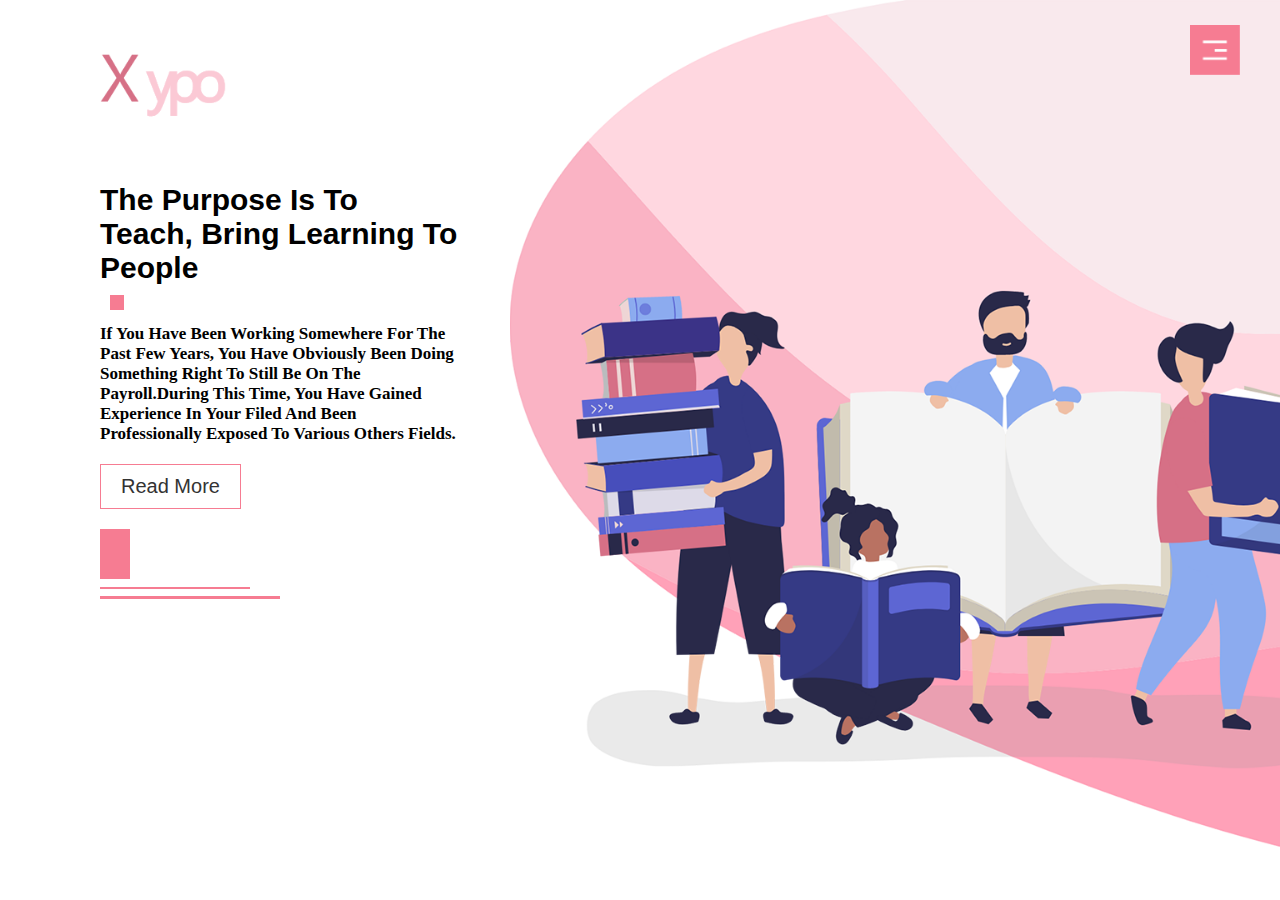
==== index.html @ 11e374e2 "first commit" ====
<!DOCTYPE html>
<html lang="en">
<head>
    <meta charset="UTF-8">
    <meta http-equiv="X-UA-Compatible" content="IE=edge">
    <meta name="viewport" content="width=device-width, initial-scale=1.0">
    <title>complete responsive website design</title>
    <link rel="stylesheet" href="name.css">
</head>
<body>
    <section class="header">
        <div class="container">
            <img src="images/logo.png" class="logo">
            <div class="text-content">
                <h1>the purpose is to <br>teach, bring learning to people</h1>
                <span class="square"></span>
                <p>if you have been working somewhere for the past few years, you have obviously been doing something right to still be on the payroll.during this time, you have gained experience in your filed and been professionally exposed to various others fields.</p>
                <button type="button" class="btn">read more</button>
                <div class="lines">
                    <span class="one"></span><br>
                    <span class="two"></span><br>
                    <span class="three"></span>
                </div>
            </div>
        </div>
    </section>
    <nav id="sideMenu">
        <ul>
            <li><a href="">home</a></li>
            <li><a href="">about us</a></li>
            <li><a href="">features</a></li>
            <li><a href="">courses</a></li>
            <li><a href="">offer</a></li>
            <li><a href="">contact</a></li>
        </ul>
    </nav>
    <img src="images/menu.png" id="menuBtn">
    <!-- small javascript  -->
    <script src="index.js"></script>
</body>
</html>
---- name.css ----
*{
    margin: 0;
    padding: 0;
    font-family: sans-serif;
}
.header{
    height: 100vh;
    background-image: url(images/background.png);
    background-position: center;
    background-size: cover;
}
.container{
    margin-right: 100px;
    margin-left: 100px;
}
.logo{
    margin-top: 30px;
    width: 130px;
}
.text-content{
    max-width: 360px;
    margin-top: 60px;
    margin-bottom: 30px;
}
.text-content h1{
    font-size: 30px;
    font-weight: 700;
    text-transform: capitalize;
}
.square{
    width: 14px;
    height: 15px;
    background: #f67c92;
    display: inline-block;
    margin: 10px;
}
.text-content p{
    font-size: 17px;
    text-transform: capitalize;
    font-family: cursive;
    font-weight: bold;
}
.btn{
    font-size: 20px;
    text-transform: capitalize;
    text-align: center;
    border: 1px solid #f67c92;
    background: transparent;
    color: #333;
    padding: 10px 20px;
    outline: none;
    cursor: pointer;
    margin: 20px 0;
}
.one{
    width: 30px;
    height: 50px;
    background: #f67c92;
    display: inline-block;
}
.two{
    width: 150px;
    height: 2px;
    background: #f67c92;
    display: inline-block;
}
.three{
    width: 180px;
    height: 3px;
    background: #f67c92;
    display: inline-block;
}
.lines{
    line-height: 10px;
}
#sideMenu{
    width: 250px;
    height: 100vh;
    top: 0;
    right: -250px;
    position: fixed;
    background: #f67c92;
    z-index: 2;
    transition: 1s;
}
#sideMenu ul li{
    list-style: none;
    margin: 40px 30px;
}
#sideMenu ul li a{
    text-decoration: none;
    font-size: 30px;
    font-weight: 600;
    text-transform: capitalize;
    color: #fff;
}
#menuBtn{
    width: 50px;
    position: fixed;
    top: 25px;
    right: 40px;
    color: #fff;
    z-index: 2;
    cursor: pointer;
}
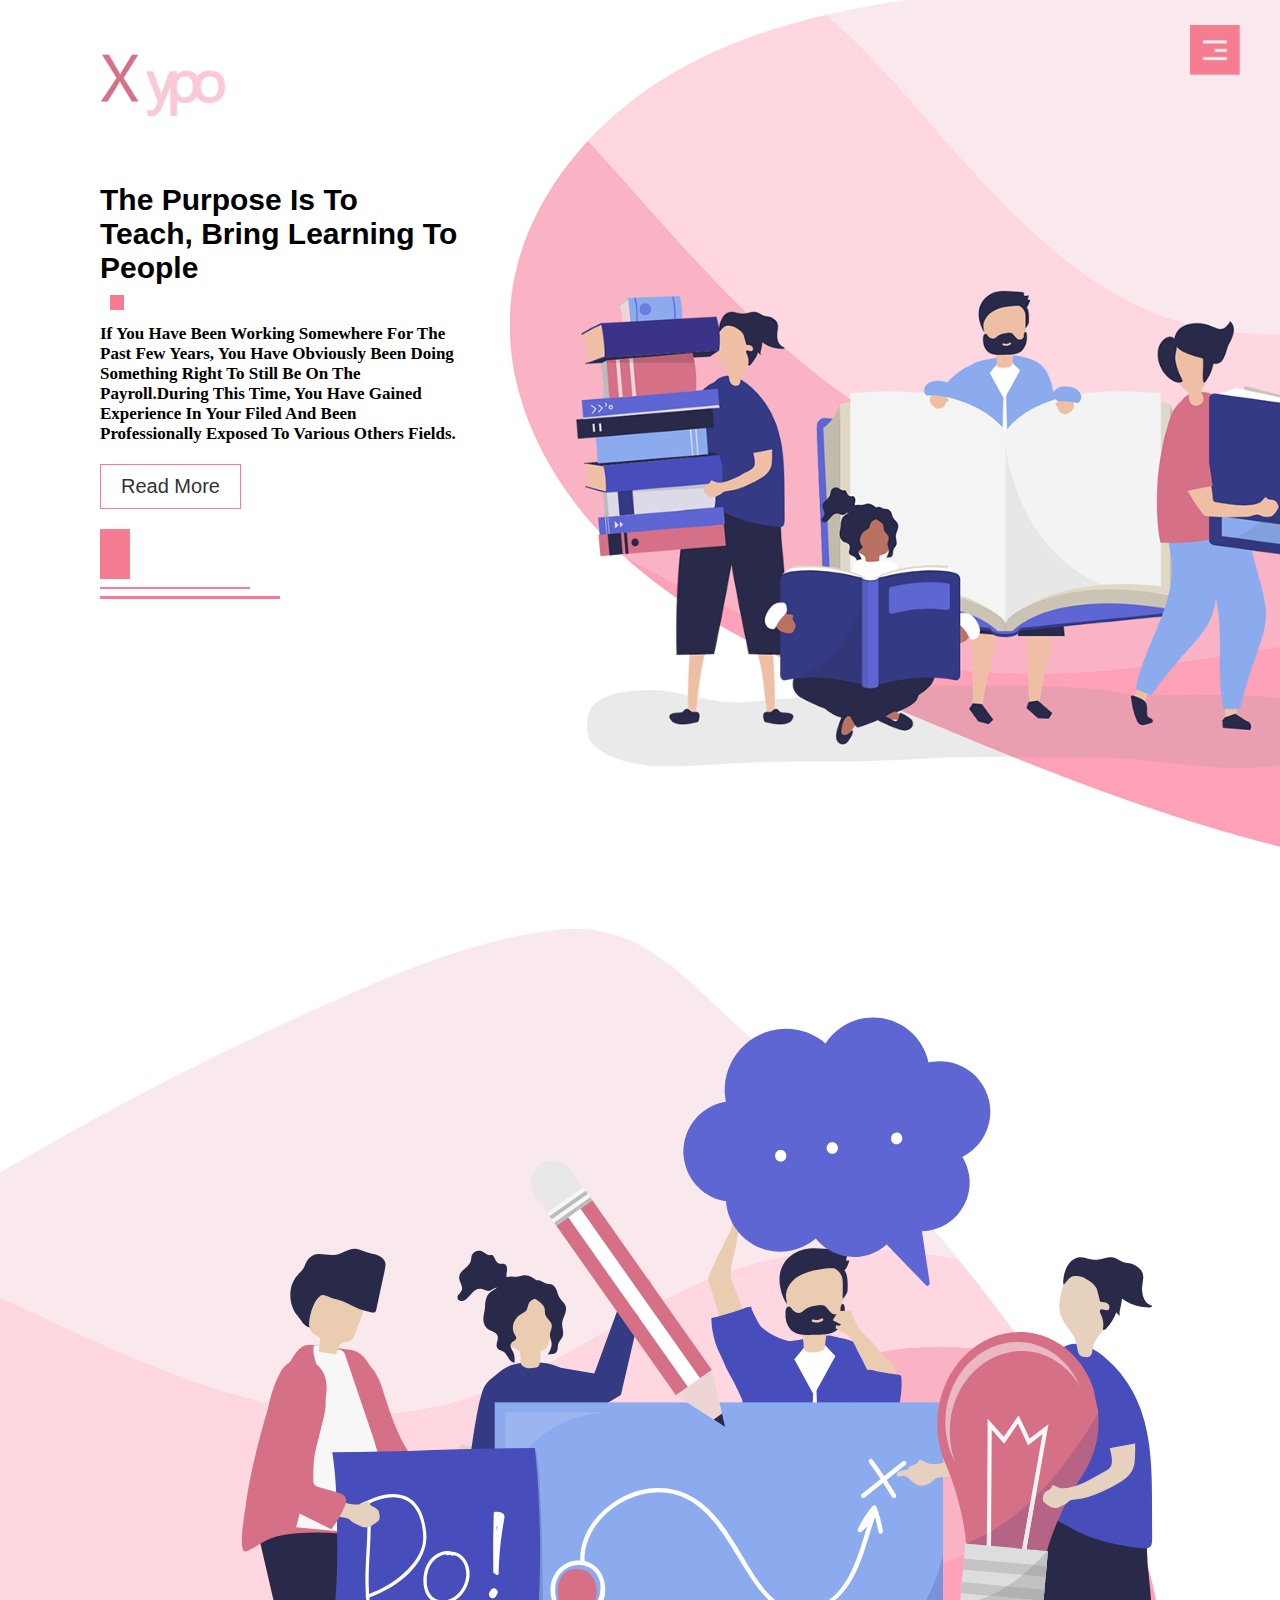
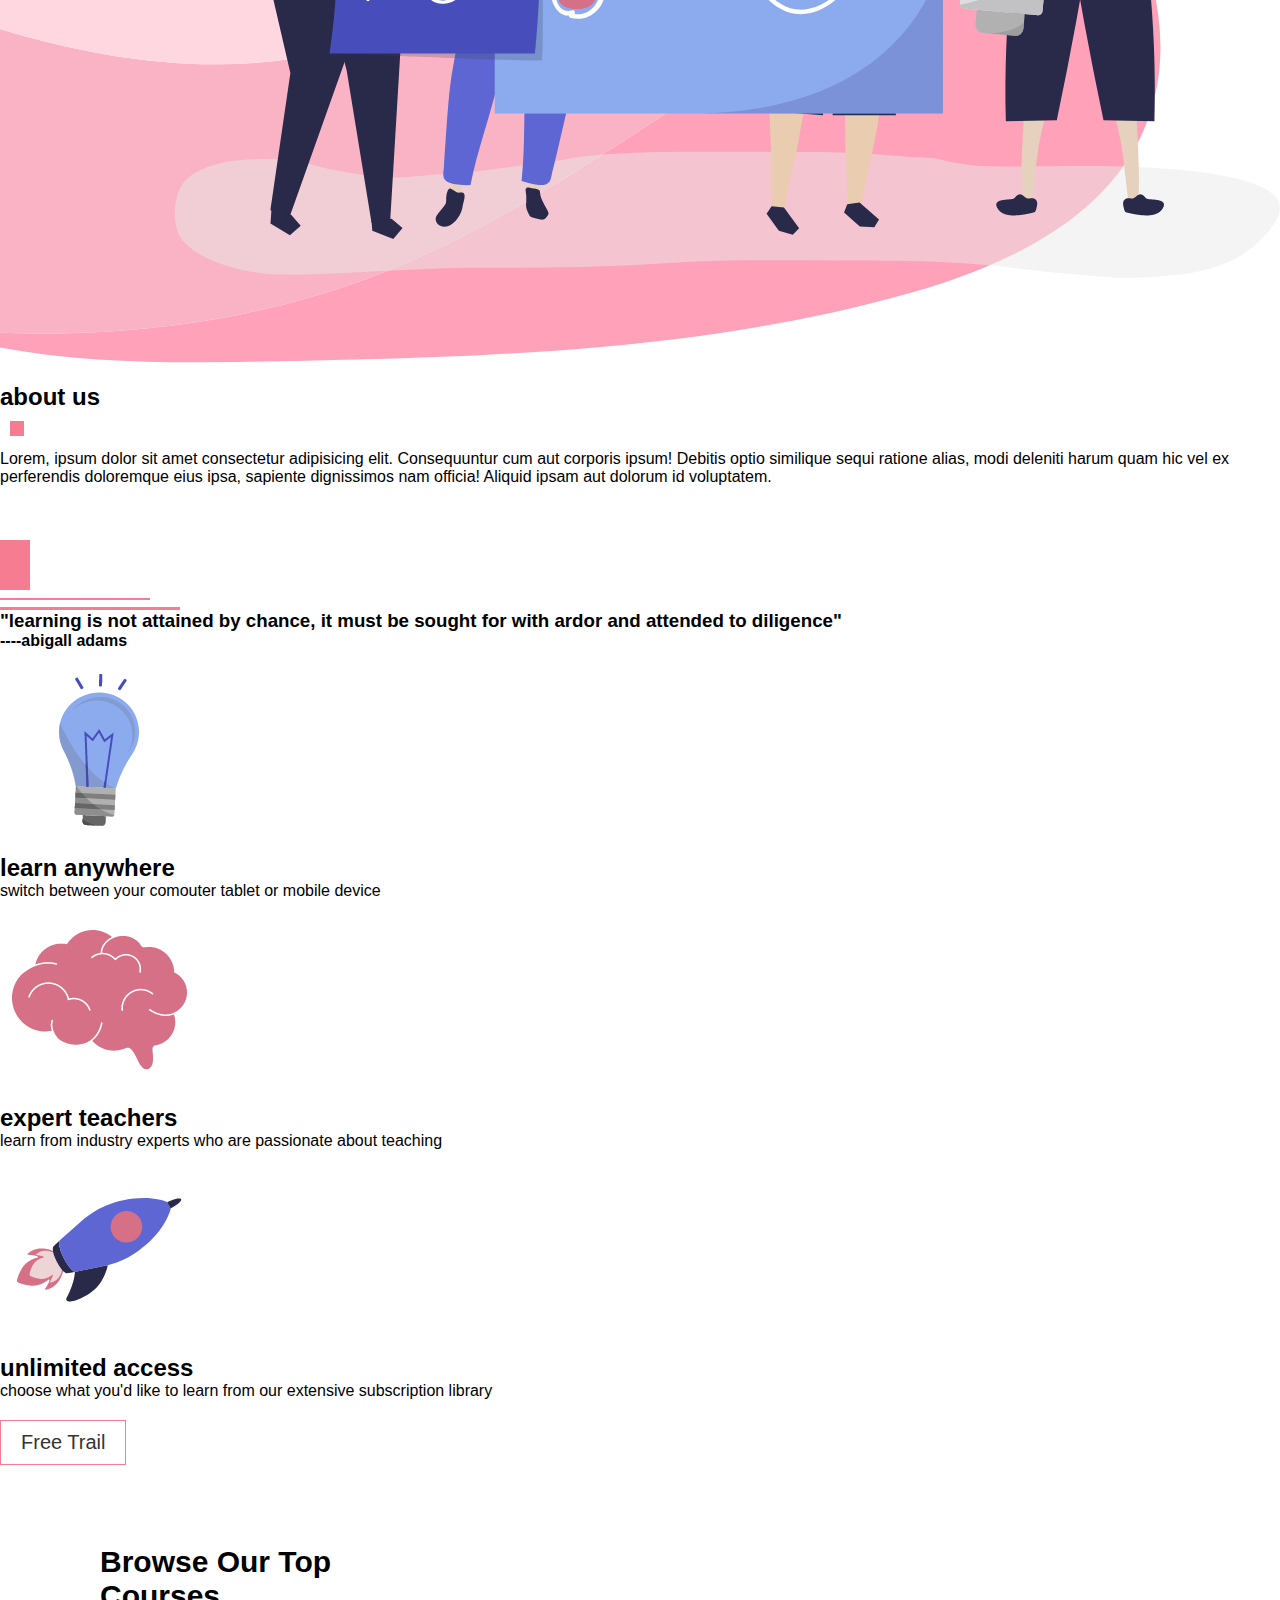
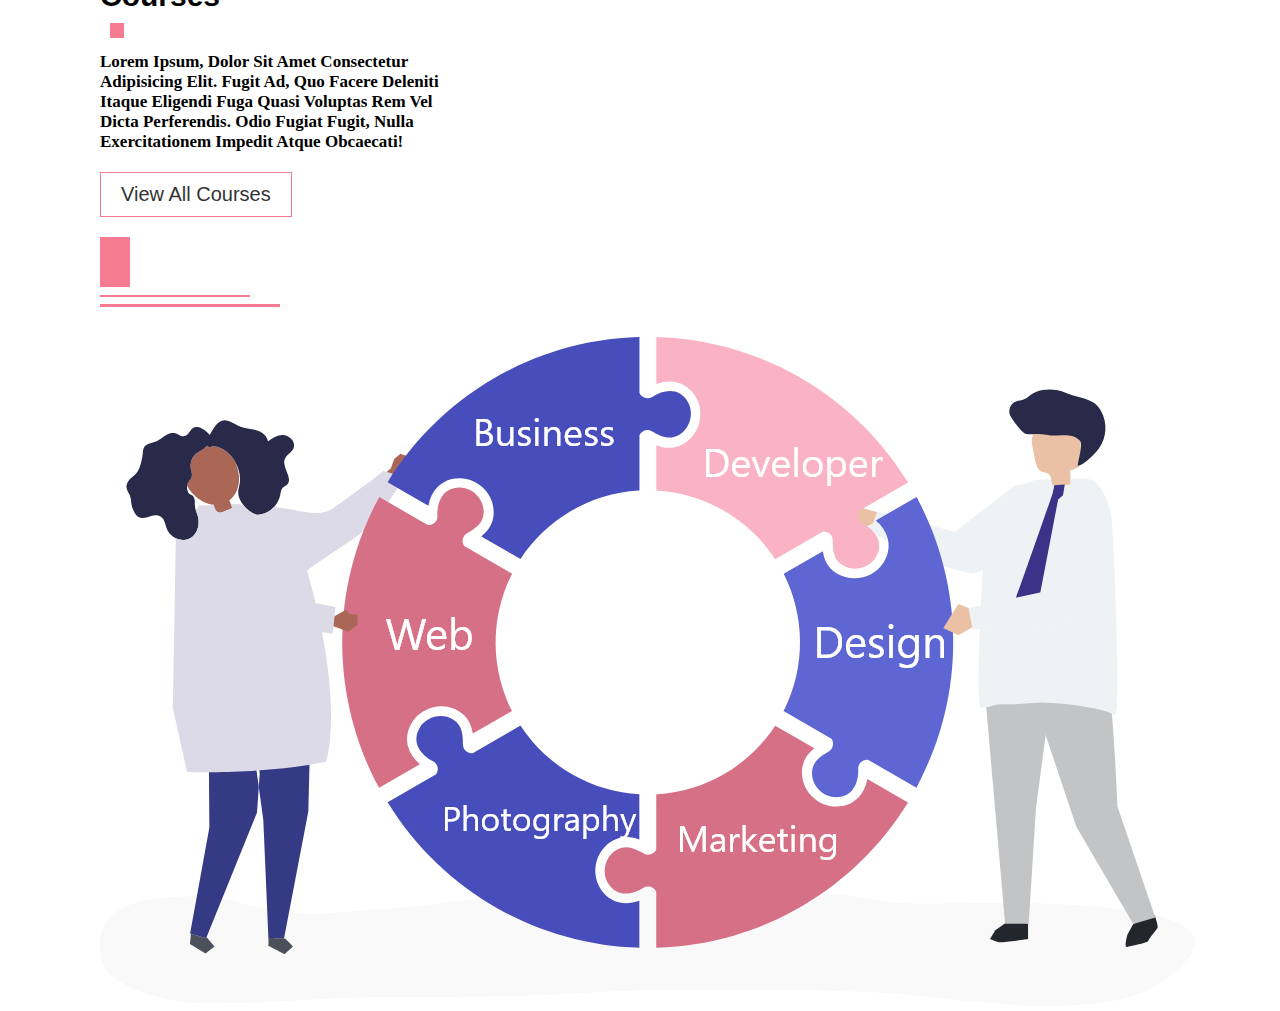
==== commit ce047c3f: "added all" ====
--- a/index.html
+++ b/index.html
@@ -35,6 +35,75 @@
         </ul>
     </nav>
     <img src="images/menu.png" id="menuBtn">
+    
+
+        <!-- about us section  -->
+        <section id="about">
+            <div class="about-left-col">
+                <img src="images/about.png">
+            </div>
+            <div class="about-right-col">
+                <div class="about-text">
+                <h2>about us</h2>
+                <span class="square"></span>
+                <p>Lorem, ipsum dolor sit amet consectetur adipisicing elit. Consequuntur cum aut corporis ipsum! Debitis optio similique sequi ratione alias, modi deleniti harum quam hic vel ex perferendis doloremque eius ipsa, sapiente dignissimos nam officia! Aliquid ipsam aut dolorum id voluptatem.</p> <br><br><br>
+                <div class="lines">
+                    <span class="one"></span><br>
+                    <span class="two"></span><br>
+                    <span class="three"></span>
+                </div>
+                <h3>"learning is not  attained by chance, it must be sought for with ardor and attended to diligence"</h3>
+                <h4>----abigall adams</h4>
+             </div> 
+            </div>
+        </section>
+    
+        <!-- features sections  -->
+        <section id="features">
+            <div class="features-row">
+                <div class="features-col">
+                    <img src="images/pic-1.png">
+                    <h2>learn anywhere</h2>
+                    <p>switch between your comouter tablet or mobile device</p>
+                </div>
+                <div class="features-col">
+                    <img src="images/pic-2.png">
+                    <h2>expert teachers</h2>
+                    <p>learn from industry experts who are passionate about teaching</p>
+                </div>
+                <div class="features-col">
+                    <img src="images/pic-3.png">
+                    <h2>unlimited access</h2>
+                    <p>choose what you'd like to learn from our extensive subscription library</p>
+                </div>
+            </div>
+            <div class="features-btn">
+                <button type="button" class="btn"> free trail</button>
+            </div>
+        </section>
+    
+        <!-- courses section  -->
+    
+        <section id="courses">
+            <div class="container course-row">
+                <div class="course-left-col">
+                    <div class="text-content">
+                        <h1>browse our top <br>courses</h1>
+                        <span class="square"></span>
+                        <p>Lorem ipsum, dolor sit amet consectetur adipisicing elit. Fugit ad, quo facere deleniti itaque eligendi fuga quasi voluptas rem vel dicta perferendis. Odio fugiat fugit, nulla exercitationem impedit atque obcaecati!</p>
+                        <button type="button" class="btn">view all courses</button>
+                        <div class="lines">
+                            <span class="one"></span><br>
+                            <span class="two"></span><br>
+                            <span class="three"></span>
+                        </div>
+                    </div>
+                </div>
+                <div class="course-right-col">
+                    <img src="images/course.png">
+                </div>
+            </div>
+        </section>
     <!-- small javascript  -->
     <script src="index.js"></script>
 </body>
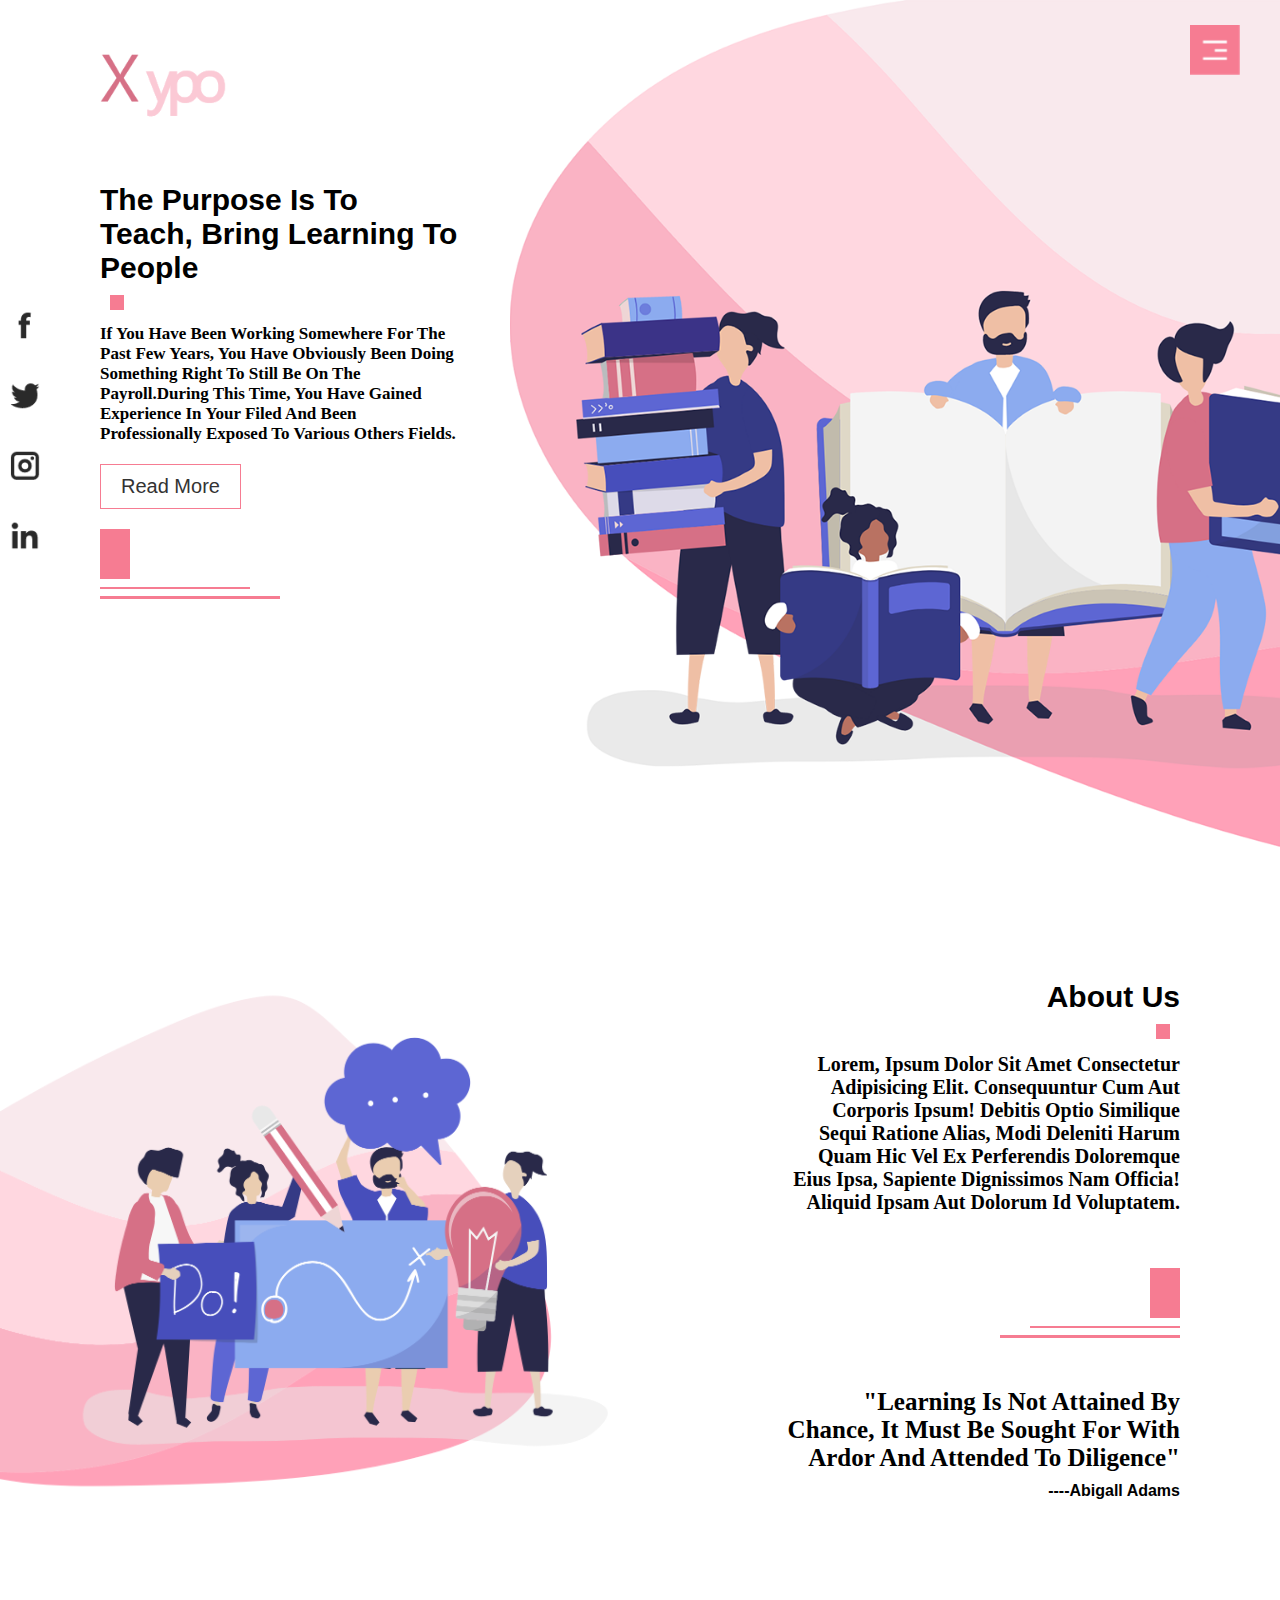
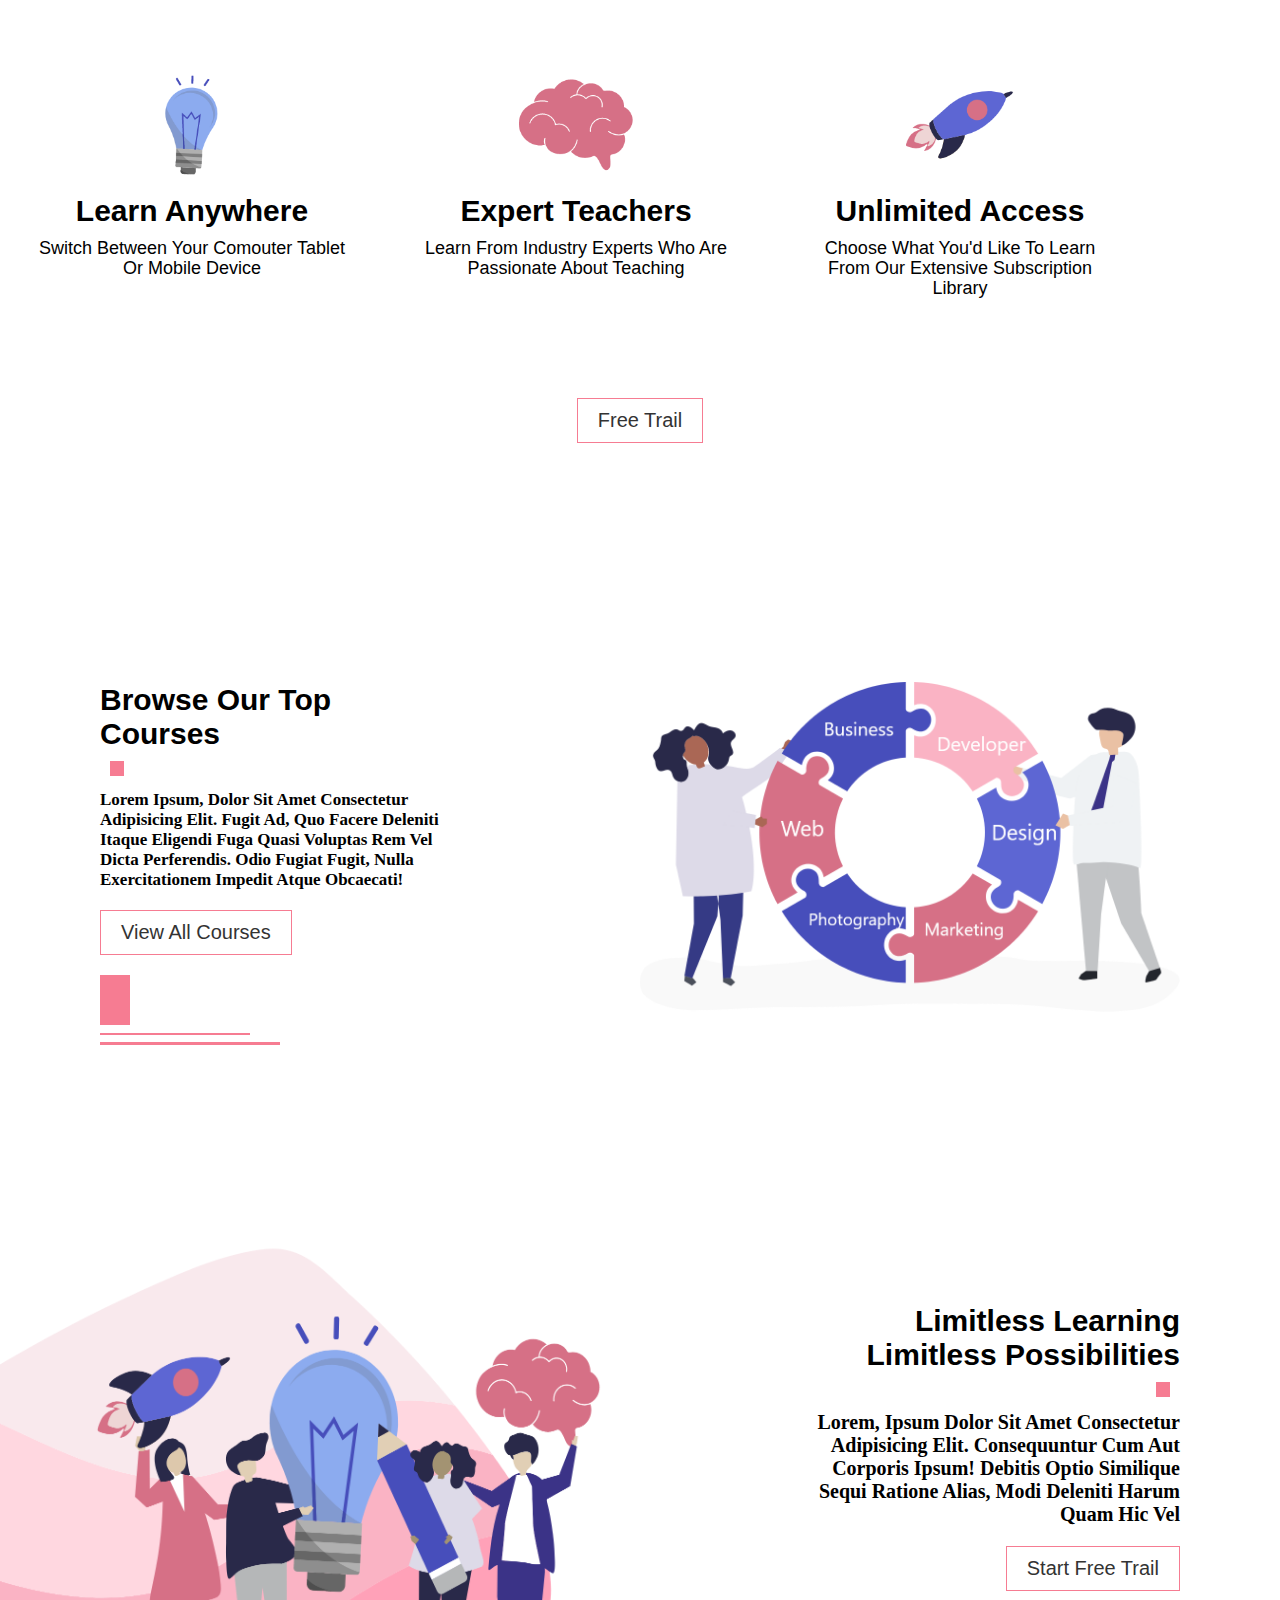
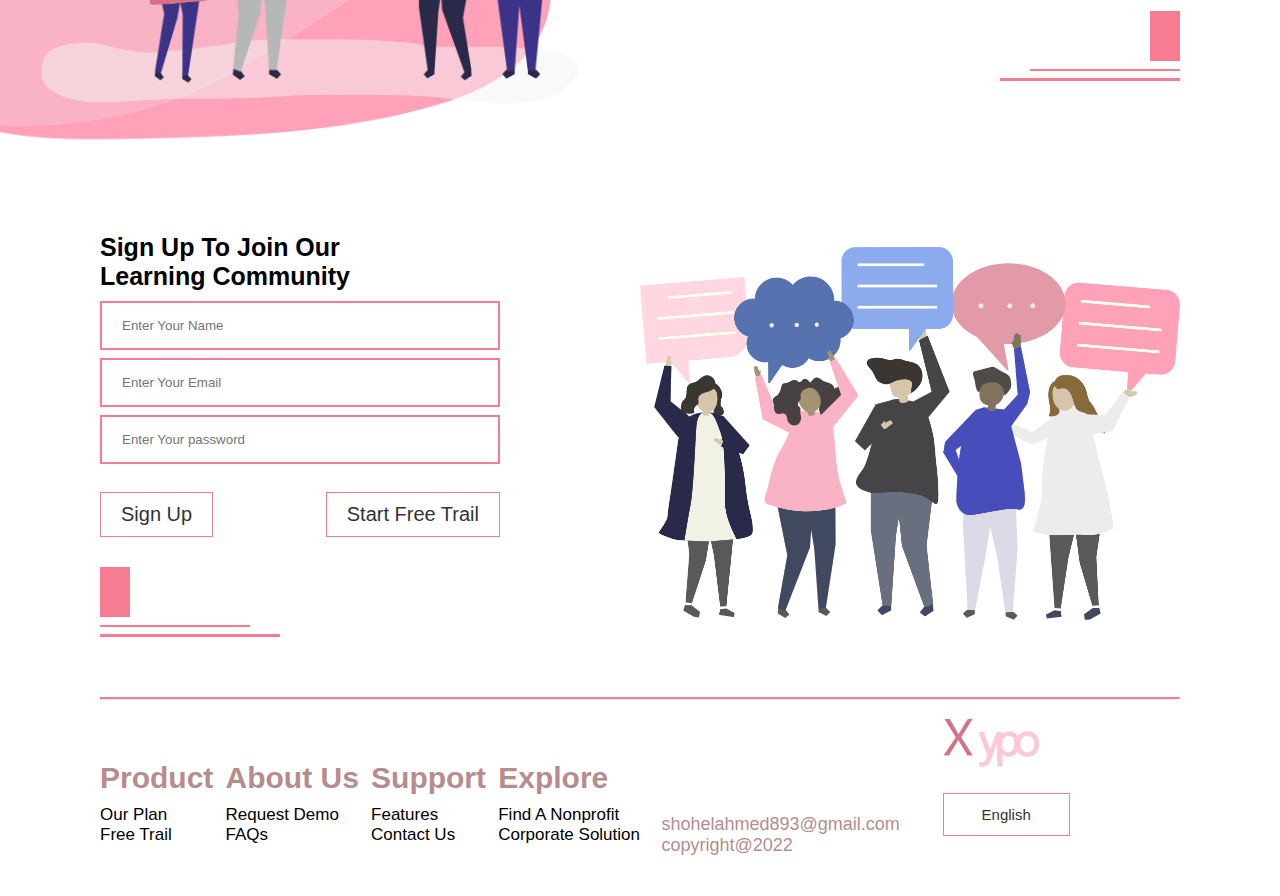
==== commit b4e2facf: "last commit of this project" ====
--- a/index.html
+++ b/index.html
@@ -104,6 +104,102 @@
                 </div>
             </div>
         </section>
+
+        <!-- offer section-->
+
+        <section id="offer">
+            <div class="about-left-col">
+                <img src="images/offer.png">
+            </div>
+            <div class="about-right-col">
+                <div class="about-text">
+                <h2>limitless learning <br>limitless possibilities</h2>
+                <span class="square"></span>
+                <p>Lorem, ipsum dolor sit amet consectetur adipisicing elit. Consequuntur cum aut corporis ipsum! 
+                    Debitis optio similique sequi ratione alias, modi deleniti harum quam hic vel</p>
+                    <button type="button" class="btn">start free trail</button>
+                 <div class="lines">
+                    <span class="one"></span><br>
+                    <span class="two"></span><br>
+                    <span class="three"></span>
+                </div>
+             </div> 
+            </div>
+        </section>
+        <!-- contact section  -->
+        <section id="contact">
+            <div class="container contact-row">
+                <div class="contact-left-col">
+                    <h2>sign up to join our <br> learning community</h2>
+                    <form>
+                        <input type="text" placeholder="Enter Your Name">
+                        <input type="email" placeholder="Enter Your Email">
+                        <input type="password" placeholder="Enter Your password">
+                        <div class="box-btn">
+                            <button type="button" class="btn">sign up</button>
+                            <button type="button" class="btn">start free trail</button>
+                        </div>
+                    </form>
+                    <div class="lines">
+                        <span class="one"></span><br>
+                        <span class="two"></span><br>
+                        <span class="three"></span>
+                    </div>
+                </div>
+                <div class="contact-right-col">
+                    <img src="images/contact.png">
+                </div>
+            </div>
+        </section>
+        <!-- footer section  -->
+        <section id="footer">
+            <div class="container footer-row">
+                <hr>
+                <div class="footer-left-col">
+                    <div class="footer-links">
+                        <div class="links-title">
+                            <h2>product</h2>
+                            <small>our plan</small><br>
+                            <small>free trail</small>
+                        </div>
+                        <div class="links-title">
+                            <h2>about us</h2>
+                            <small>request demo</small><br>
+                            <small>FAQs</small>
+                        </div>
+                        <div class="links-title">
+                            <h2>support</h2>
+                            <small>features</small> <br>
+                            <small>contact us</small>
+                        </div>
+                        <div class="links-title">
+                            <h2>explore</h2>
+                            <small>find a nonprofit</small> <br>
+                            <small>corporate solution</small>
+                        </div>
+                    </div>
+                </div>
+                <div class="footer-right-col">
+                    <div class="footer-info">
+                        <div class="copyright-info">
+                            <small>shohelahmed893@gmail.com</small><br>
+                            <small>copyright@2022</small>
+                        </div>
+                        <div class="logo-info">
+                            <img src="images/logo.png">
+                            <button type="button" class="btn">english</button>
+                        </div>
+                    </div>
+                </div>
+            </div>
+        </section>
+        <!-- icons images  -->
+        <div class="social-icons">
+            <img src="images/facebook.png">
+            <img src="images/twitter.png">
+            <img src="images/instagram.png">
+            <img src="images/linkedin.png">
+        </div>
     <!-- small javascript  -->
     <script src="index.js"></script>
 </body>
--- a/name.css
+++ b/name.css
@@ -75,7 +75,7 @@
 }
 #sideMenu{
     width: 250px;
-    height: 100vh;
+    height: 65vh;
     top: 0;
     right: -250px;
     position: fixed;
@@ -85,12 +85,11 @@
 }
 #sideMenu ul li{
     list-style: none;
-    margin: 40px 30px;
+    margin: 30px;
 }
 #sideMenu ul li a{
     text-decoration: none;
-    font-size: 30px;
-    font-weight: 600;
+    font-size: 25px;
     text-transform: capitalize;
     color: #fff;
 }
@@ -102,4 +101,315 @@
     color: #fff;
     z-index: 2;
     cursor: pointer;
-}+}
+/* -------------------about and offer for style this ----------- */
+#about, #offer{
+    padding: 80px 0;
+    display: flex;
+    align-items: center;
+    flex-wrap: wrap;
+}
+.about-left-col{
+    flex-basis: 50%;
+}
+.about-left-col img{
+    width: 100%;
+}
+.about-right-col{
+    flex-basis: 50%;
+    text-align: right;
+}
+.about-text{
+    max-width: 400px;
+    margin-right: 100px;
+    display: inline-block;
+}
+.about-text h2{
+    font-size: 30px;
+    font-weight: 700;
+    text-transform: capitalize;
+}
+.about-text h3{
+    font-size: 25px;
+    font-weight: bold;
+    text-transform: capitalize;
+    margin-top: 50px;
+    margin-bottom: 10px;
+    font-family: cursive;
+}
+.about-text h4{
+    text-transform: capitalize;
+}
+.about-text p{
+    font-size: 20px;
+    text-transform: capitalize;
+    font-family: cursive;
+    font-weight: bold;
+}
+
+/*-------- features sections  -------*/
+
+#features{
+    padding: 80px 0;
+    margin: auto;
+    align-items: center;
+}
+.features-row{
+    width: 90%;
+    display: flex;
+    justify-content: space-around;
+    text-align: center;
+    flex-wrap: wrap;
+}
+.features-col{
+    flex-basis: 27%;
+}
+.features-col img{
+    width: 130px;
+}
+.features-col h2{
+    font-size: 30px;
+    text-transform: capitalize;
+    font-weight: 700;
+    margin-bottom: 10px;
+}
+.features-col p{
+    font-size: 18px;
+    text-transform: capitalize;
+    line-height: 20px;
+}
+.features-btn{
+    margin: 80px auto 0;
+    display: flex;
+    justify-content: center; 
+}
+
+/*----------- courses section --------- */
+
+#courses{
+    padding: 80px 0;
+}
+.course-row{
+    display: flex;
+    align-items: center;
+    flex-wrap: wrap;   
+}
+.course-left-col{
+    flex-basis: 50%;
+}
+.course-right-col{
+    flex-basis: 50%;
+}
+.course-right-col img{
+    width: 100%;
+}
+ /* ----------------------contact section styling ------------------- */
+
+ .contact-row{
+     display: flex;
+     align-items: center;
+     flex-wrap: wrap;
+ }
+ .contact-left-col, .contact-right-col{
+     flex-basis: 50%;
+ }
+ .contact-right-col img{
+     width: 100%;
+ }
+ .contact-left-col h2{
+     font-size: 25px;
+     font-weight: 600;
+     text-transform: capitalize;
+ }
+ form{
+     max-width: 400px;
+     margin: 10px 0;
+ }
+ form input{
+     width: 100%;
+     padding: 15px 20px;
+     margin-bottom: 8px;
+     border: 2px solid #f67c92;
+     box-sizing: border-box;
+     box-shadow: none;
+     outline: none;
+ }
+ .box-btn{
+     width: 100%;
+     display: flex;
+     justify-content: space-between;
+     text-align: center;
+ }
+ /* footer section  */
+ #footer{
+     margin: 60px 0 40px;
+ }
+ hr{
+     width: 100%;
+     border-top: 2px solid #f67c92;
+ }
+ .footer-row{
+     display: flex;
+     align-items: center;
+     flex-wrap: wrap;
+ }
+ .footer-left-col, .footer-right-col{
+     flex-basis: 50%;
+ }
+ .footer-links{
+     margin-top: 50px;
+     display: flex;
+     justify-content: space-between;
+     align-items: center;
+     flex-wrap: wrap;
+ }
+ .links-title h2{
+     font-size: 30px;
+     font-weight: 600;
+     text-transform: capitalize;
+     margin-bottom: 10px;
+     color: #b68d8d;
+ }
+ .links-title small{
+     font-size: 17px;
+     text-transform: capitalize;
+     margin-bottom: 6px;
+ }
+ .footer-info{
+     display: flex;
+     justify-content: space-around;
+     align-items: flex-end;
+     flex-wrap: wrap;
+ }
+ .logo-info img{
+     width: 100px;
+ }
+ .logo-info button{
+     padding: 12px 38px;
+     font-size: 15px;
+     text-transform: capitalize;
+ }
+ .copyright-info small{
+     font-size: 18px;
+     color: #b68d8d;
+ }
+ .copyright-info, .logo-info{
+     flex-basis: 40%;
+ }
+ .social-icons{
+     width: 50px;
+     position: fixed;
+     top: 50%;
+     left: 0;
+     transform: translateY(-50%);
+     z-index: 1;
+ }
+ .social-icons img{
+     width: 30px;
+     margin: 0 auto 40px;
+     display: block;
+     cursor: pointer;
+
+ }
+ /*-------------- media quries styling ----------- */
+
+ @media only screen and (max-width:680px){
+     .header{
+         background-image: none;
+     }
+     .container{
+        margin-right: 50px;
+        margin-left: 50px;
+    }
+    .logo{
+        margin-top: 20px;
+        width: 70px;
+    }
+    .text-content{
+        margin-top: 40px;
+        margin-bottom: 30px;
+    }
+    .text-content h1{
+        font-size: 25px;
+        font-weight: 700;
+        text-transform: capitalize;
+    }
+    .text-content p{
+        font-size: 18px;
+    }
+    .social-icons img{
+        width: 20px;
+        margin: 0 auto 40px;
+    }
+    .btn{
+        font-size: 18px;
+        padding: 8px 12px;
+    }
+    #menuBtn{
+        width: 40px;
+        right: 50px;
+    }
+    .about-left-col, .about-right-col{
+        flex-basis: 100%;
+    }
+    .about-text{
+        margin: 50px 50px 0;
+        display: inline-block;
+    }
+    .about-text h2{
+        font-size: 25px;
+        font-weight: 700;
+        text-transform: capitalize;
+    }
+    .about-text h3{
+        font-size: 20px;
+    }
+    
+    #features{
+         padding: 40px 0;
+         margin: auto;
+         align-items: center;
+    }
+    .features-col{
+         flex-basis: 100%;
+         margin-bottom: 10px;
+    }
+    .features-col img{
+         width: 200px;
+    }
+    .features-col h2{
+         font-size: 25px;
+    }
+    .features-col p{
+         font-size: 18px;
+         text-transform: capitalize;
+         line-height: 30px;
+    }
+    .features-btn{
+         margin: 40px auto 0;
+         display: flex;
+         justify-content: center; 
+    }
+    #courses{
+        padding: 40px 0;
+    }
+    .course-left-col, .course-right-col{
+        flex-basis: 100%;
+    }
+    .contact-left-col, .contact-right-col{
+        flex-basis: 100%;
+    }
+    .footer-left-col, .footer-right-col{
+        flex-basis: 100%;
+    }
+    .links-title{
+        flex-basis: 50%;
+        margin-bottom: 20px;
+    }
+    .copyright-info{
+        flex-basis: 50%;
+    }
+    .logo-info{
+        flex-basis: 40%;
+    }
+ }
